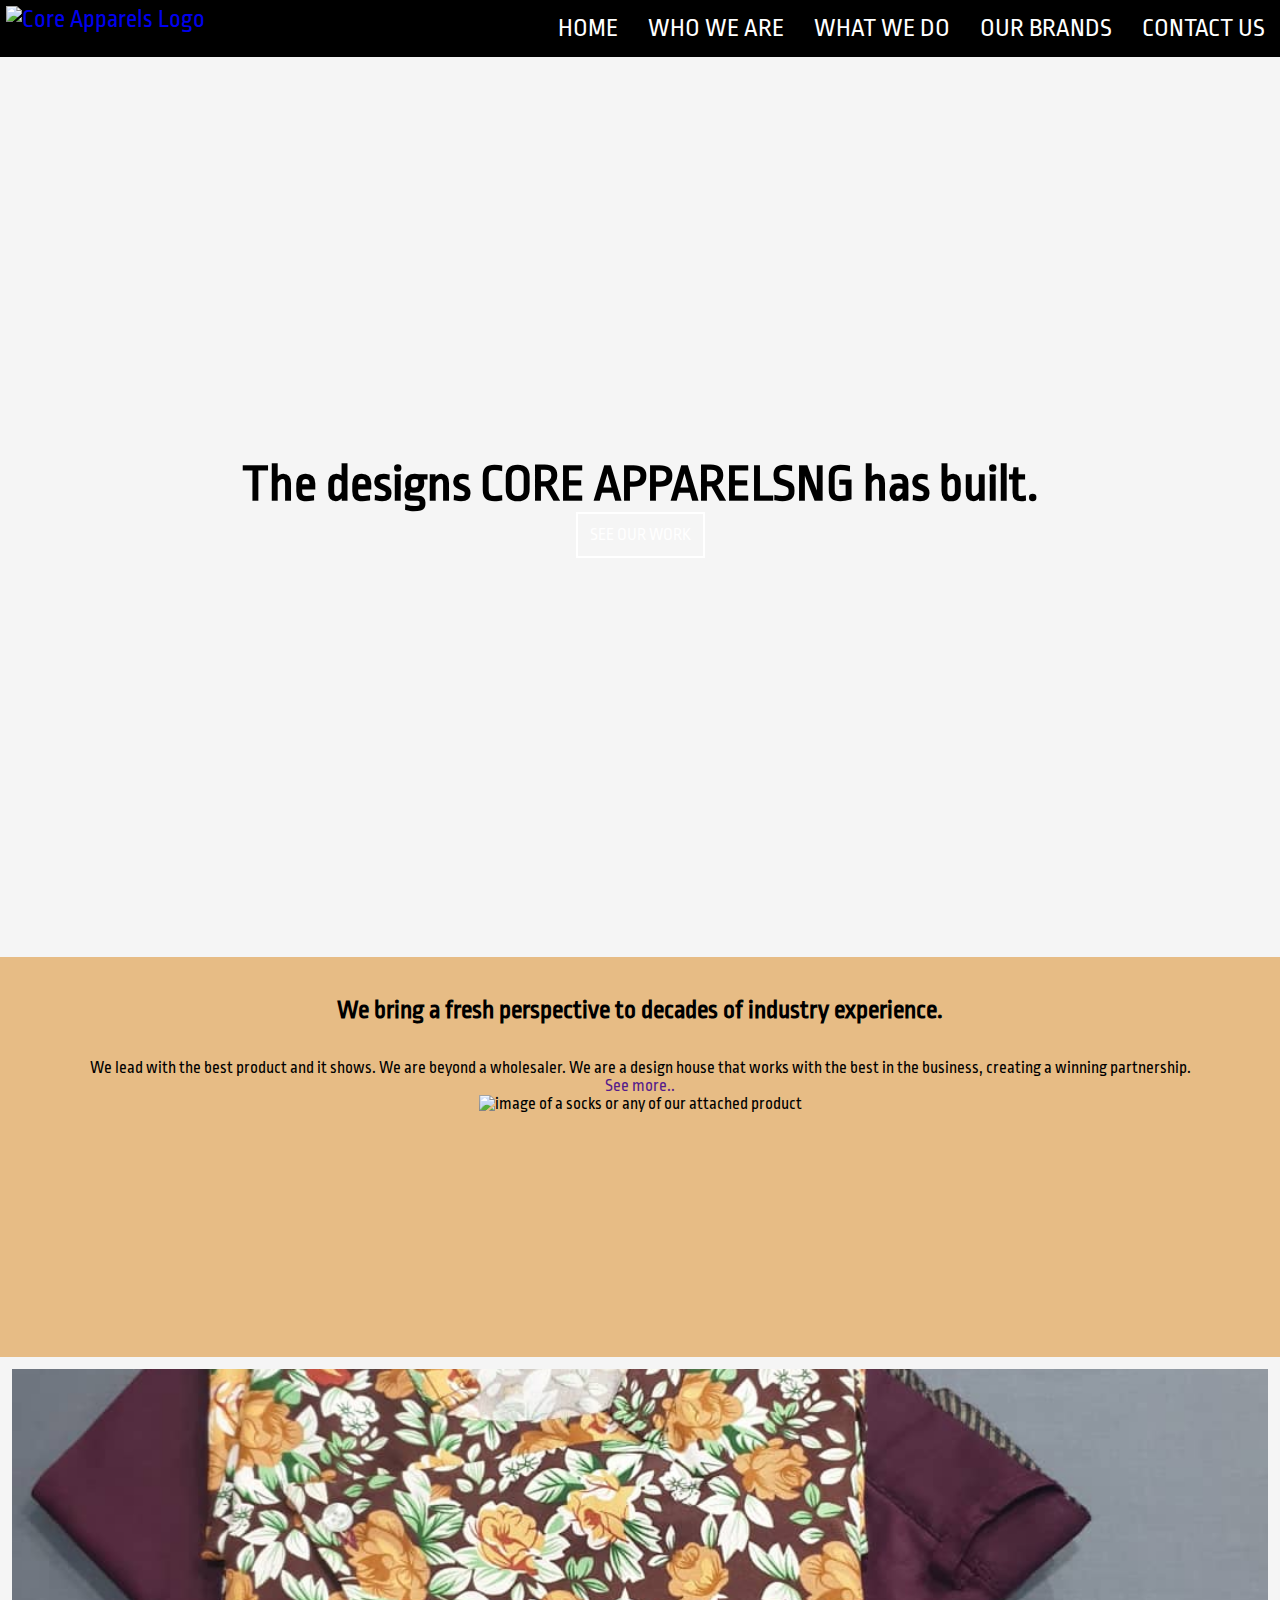
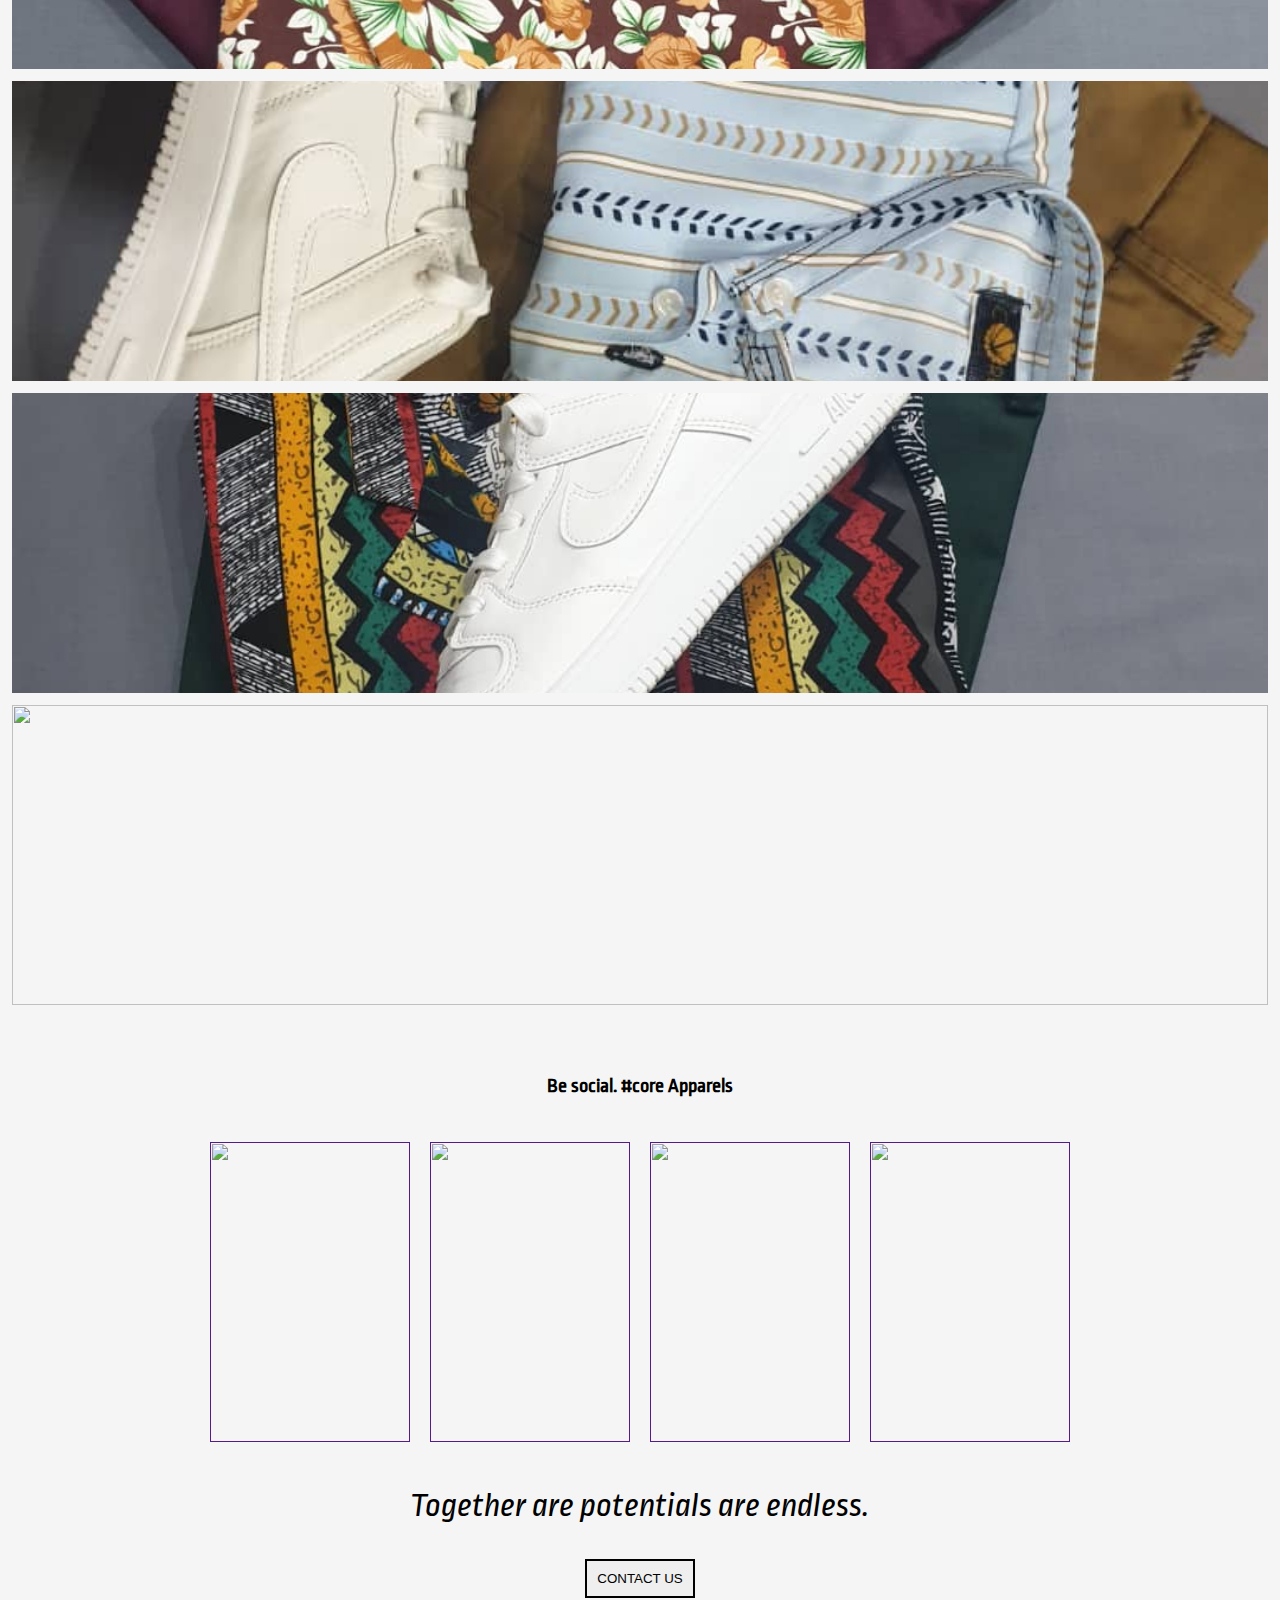
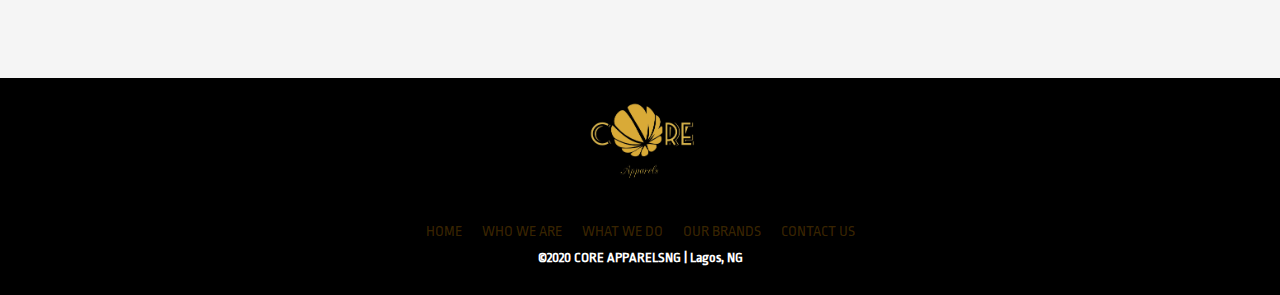
==== index.html @ 0fb3ecb3 "latest update" ====
<!DOCTYPE html>
<html lang="en">
	<head>
    	<meta charset="utf-8">
    	<meta name="description" content="Core Apparelsng">
    	<meta name="keywords" content="one, two, three">
		<meta name="viewport" content="width=device-width, initial-scale=1">

		<title>COREAPPARELSNG WEBSITE</title>

		<!-- external CSS link -->
		<link href="https://fonts.googleapis.com/css2?family=Roboto:ital,wght@0,100;0,300;0,400;0,700;1,100;1,300;1,900&family=Ropa+Sans&display=swap" rel="stylesheet"> 
		<link href="https://fonts.googleapis.com/css2?family=Ropa+Sans&display=swap" rel="stylesheet"> 
		<link rel="stylesheet" href="https://cdnjs.cloudflare.com/ajax/libs/font-awesome/5.12.0-2/css/all.min.css" integrity="sha256-46r060N2LrChLLb5zowXQ72/iKKNiw/lAmygmHExk/o=" crossorigin="anonymous"/>
		<script src="https://unpkg.com/phosphor-icons"></script>
		<link rel="stylesheet" href="css/normalize.css">
		<link rel="stylesheet" href="css/style.css">
	</head>
	<body>
		<header>
			<nav>
				<div class="logo"><a href="/index.html"><img src="./Img/CoreapparelsLogo.PNG" alt="Core Apparels Logo"></a></div>
				<div class="openMenu"><i class="fa fa-bars"></i></div>
				<ul class="mainMenu">
					<li><a href="index.html">Home</a></li>
					<li><a href="">WHO WE ARE</a></li>
					<li><a href="whatWeDo.html">WHAT WE DO</a></li>
					<li><a href="/brands.html">OUR BRANDS</a></li>
					<li><a href="/contactUs.html">contact us</a></li>
					<div class="closeMenu"><i class="fa fa-times"></i></div>
					<span class="icons">
						<i class="fab fa-facebook"></i>
						<i class="fab fa-instagram"></i>
						<i class="fab fa-twitter"></i>
						<!-- <i class="fab fa-github"></i> -->
					</span>
				</ul>
			</nav>
		</header>
		<section id="first-page">
			<h1>The designs CORE APPARELSNG has built.</h1>
			<a class="button" href="">SEE OUR WORK</a>
		</section>
		<section id="second-page">
			<section class="innerSecond">
				<h2>We bring a fresh perspective to decades of industry experience.</h2>
				<p>
					We lead with the best product and it shows. We are beyond a wholesaler. We are a design house that works with the best in the business, creating a winning partnership.
				</p>
				<a href="">See more..</a>
				<img src="" alt="image of a socks or any of our attached product">
			</section>
		</section>
		<section id="thirdPage">
			<section class="gallery-item">
				<img class="innerGallery" src="/Img/2.JPG" alt="">
			</section>
			<section class="gallery-item">
				<img class="innerGallery" src="/Img/3.JPG" alt="">
			</section>
			<section class="gallery-item">
				<img class="innerGallery" src="/Img/11.JPG" alt="">
			</section>
			<section class="gallery-item">
				<img class="innerGallery" src="/Img/weeee.JPG" alt="">
			</section>
			
		</section>
		<section id="fourthPage">
			<h3>Be social. #core Apparels</h3>
			<section class="imgLinkToSocial">
				<a href=""><img src="/Img/IMG_7887.PNG" alt=""></a>
				<a href=""><img src="/Img/IMG_7887.PNG" alt=""></a>
				<a href=""><img src="/Img/weeee.JPG" alt=""></a>
				<a href=""><img src="/Img/BDPZ2615 (1).JPG" alt=""></a>
			</section>
			<p>Together are potentials are endless.</p>
			<button class="contactButton">CONTACT US</button>
		</section>
		<footer>
			<img src="./Img/CoreapparelsLogo-removebgd.png" alt="Core apparel Logo">
			<section class="footerSocial">
				<i class="fab fa-instagram"></i>
				<i class="fab fa-linkedin"></i>
			</section>
			<ul class="mainMenu">
				<li><a href="index.html">Home</a></li>
				<li><a href="">WHO WE ARE</a></li>
				<li><a href="whatWeDo.html">WHAT WE DO</a></li>
				<li><a href="">OUR BRANDS</a></li>
				<li><a href="contactUs.html">contact us</a></li>
			</ul>
			<h5>©2020 CORE APPARELSNG  |  Lagos, NG</h5>
		</footer>

		<script type="text/javascript" src="js/main.js"></script>
	</body>
</html>
---- css/style.css ----
/* Box Model Hack */
*{
    box-sizing: border-box;
    margin: 0;
    padding: 0;
}
   
   /* Clear fix hack */
.clearfix:after {
     content: ".";
     display: block;
     clear: both;
     visibility: hidden;
     line-height: 0;
     height: 0;
}
   
.clear{
     clear: both;
}
   
   /******************************************
    /* LAYOUT
   /*******************************************/
html{
     font-size: 17px;
     overflow-y: scroll;
}
body{
     font-family: 'Roboto', sans-serif;
     font-family: 'Ropa Sans', sans-serif;
     background: whitesmoke;
}
header{
     font-family: 'Ropa Sans', sans-serif;
}
a{
     text-decoration: none;
}
h1,h2,h3,h4{
     color: #000;
}
.button{
     border: 2px solid white;
     padding: 12px;
     color: white;
     transition: padding 1s;
}
.button:hover{
     padding: 30px;
}

   /* header and nav bar  */
nav{
     background:#000;
     color: #fff;
     display: flex;
     justify-content: space-between;
}
nav .mainMenu{
     display: flex;
     list-style: none;
}
nav .mainMenu li a{
     display: inline-block;
     padding: 15px;
     text-decoration: none;
     text-transform: uppercase;
     color: white;
     font-size: 1.5rem;
     
}
nav .mainMenu li a:hover {
     color: orange;
}
nav .openMenu { 
     font-size: 2rem;
     margin: 20px;
     display: none;
     cursor: pointer; 
}
nav .mainMenu .closeMenu , .icons i {
     font-size: 2rem;
     display: none;
     cursor: pointer;
}
.fa-facebook:hover{color: rgb(37, 116, 219);}
.fa-twitter:hover{color: rgb(86,154 , 242);}
.fa-instagram:hover{color: rgb(235, 81, 235);}
.fa-github:hover{color: rgb(231, 128, 60);}
   
nav .logo{
     margin: 6px;
     font-size:25px;
     cursor: pointer;
}
.logo img{
     width: 40px;

}

   /* Content page */
#first-page{
     background-image: url(../Img/alexander-naglesta\ first\ page.jpg);
     background-position: center;
     background-repeat: no-repeat;
     height: 100vh;
     display: flex;
     justify-content: center;
     align-items: center;
     flex-direction: column;
     transition: padding 5s;
}

#first-page h1{
     /* margin-bottom: 100px; */
     font-size: 3rem;
     text-align: center;
}

.button:hover{
     background: white;
     color: black;
}
#second-page{
     background: rgb(231, 188, 133);
     height: 400px;

}

.innerSecond{
     padding-block: 40px;
     padding-inline: 50px;
     display: flex;
     text-align: center;
     flex-direction: column;
     align-items: center;
}

#thirdPage .gallery-item{
     height: 300px;
}

#fourthPage{
     text-align: center;
     margin: 70px;

}
#fourthPage p{
     font-size: 2rem;
}
#fourthPage h3, .imgLinkToSocial, i, p, button{
     margin-top: 35px;

}
#fourthPage > p{
     font-style: italic;
}
.imgLinkToSocial {
     display: flex;
     justify-content: center;
}
.imgLinkToSocial img{
     display: flex;
     justify-content: center;
     width: 200px;
     height: 300px; 
}
.imgLinkToSocial a{
     margin: 10px;
}
#fourthPage i{
     font-size: 4rem;
}
.contactButton{
     padding: 10px;
     border: 2px solid black;
     transition: padding 1s;
     margin-bottom: 10px;
}

.contactButton:hover{
     color: white;
     background: black;
     padding: 17px;
}



footer{
     background: #000;
     color: #fff;
     display: flex;
     justify-content: center;
     align-items: center;
     flex-direction: column;
     padding-bottom: 30px;
}
footer img{
     width: 150px;
     margin-bottom: 0px;
}
footer i{
     font-size: 1.5rem;
     margin: 0;
}
footer .mainMenu{
     display: flex;
     list-style: none;
}
footer .mainMenu li a{
     display: inline-block;
     padding: 20px;
     text-decoration: none;
     text-transform: uppercase;
     color: rgba(255, 166, 0, 0.233);
     font-size: .9rem;
     margin: -10px;
     
}
footer .mainMenu li a:hover {
     color: orange;
}

/* What we do page */

img{
     max-width: 100%;
     height: auto;
}
.gallery{
     margin: 0 0.65rem
}
.gallery-item{
     height: auto;
     margin: 0.5rem;
}
 .gallery-item img{
     width:100%;
     height: 100%;
     object-fit: cover;
}

/* OUR BRNDS */
#headingImgBrands{
     background-image: url(../Img/alexander-naglesta\ first\ page.jpg);
     background-repeat: no-repeat;
     background-position: center;
     background-size: cover;
     height: 200px;
     justify-content: center;
     align-items: center;
}
#headingImgBrands>h2{
     justify-content: center;
     text-align: center;
     text-transform: capitalize;
     color: white;
     padding-block-start: 60px;
     font-size: 2rem;
}
#brandFirstPage{
     text-align: center;
     padding-inline: 200px;
     font-size: large;
     margin-block: 35px;
     padding-block: 40px;
     border-bottom: 1px solid black;
     
}
#brandFirstPage h1{
     font-size: 4rem;
}
.brandFirstPageInnerSection p{
     padding-inline: 70px;
     color: rgba(0, 0, 0, 0.564);
     justify-content: center;
}
.brandSecondPageInnerSection{
     margin-block-start: 100px;
}
.brandSecondPageInnerSection h2{
     text-align: center;
     color: rgba(203, 178, 35, 0.604);
     margin-block-end: 40px;
     /* padding-inline-start: 13px; */

}

.brandLittleImages {
     display: flex;
     justify-content: center;
}
.brandLittleImages img{
     display: flex;
     justify-content: center;
     width: 230px;
     height: 200px;
     border: 1px solid red;
     margin: 4px;
}



/* contact us page  */
#formPage{
display: flex;
flex-direction: column;
justify-content: center;
text-align: center;
background: rgb(231, 188, 133);
}
.contactForm{
     display: flex;
     flex-direction: column;
     margin-inline: 10%;
     margin-block:10px ;
     text-align: left;
     
}
.contactForm input{
     padding: 20px;
     margin-block-end: 20px;
}
.contactForm label{
     justify-content:flex-start;
}
#writeYourMessage{
     padding-bottom: 100px;
}
.contactForm button{
     /* border: 2px solid white; */
     padding: 12px;
     margin-inline: 30%;
     /* color: white; */
}

@media(max-width: 800px){
     nav .mainMenu {
       height: 100vh;
       position: fixed;
       top: 0;
       right: 0;
       left: 0;
       z-index:10;
       flex-direction: column;
       justify-content: center;
       align-content: center;
       background: black;
       transition: top 1s ease;
       display: none;
     }
     nav .mainMenu .closeMenu{
       display: block;
       position: absolute;
       top:20px;
       right: 20px;
     }
     nav .openMenu{
       display: block;
     }
     nav .mainMenu li a:hover{
       background: none;
       color: rgb(223, 110, 34);
       font-size: 1.6rem;
     }
     .icons i{
       display: inline-block;
       padding: 40px;
     }
     #thirdPageImage{
          display: block;
          margin: 0 auto;
          width: 100%;
          height: 70vh;
          padding: 40px;
     }
     .imgLinkToSocial{
          display: grid;
          grid-template-columns: repeat(2,1fr);
     }
     .brandLittleImages{
          display: grid;
          grid-template-columns: repeat(2,1fr);
     }
   
}
@media(max-width: 430px){
     html{
          font-size: 13px;
     }
     .icons i{
          padding: 30px;
     }

     /* thirdpage */
     .gallery-item img{
          max-width: 100%;
          height: auto;
     }
     #thirdPage{
          margin-inline: 0.06rem; 
     }
     .gallery-item{
          height:auto;
          margin:0.5rem;
     }
     .gallery-item .innerGallery{
          width: 100%;
          height: 100%;
          object-fit: cover;

     }
     #fourthPage{
          margin:0;
     }
     .imgLinkToSocial{
          display: grid;
          grid-template-columns: repeat(1fr);
          padding: 0;
          gap: 0.2rem;
     }
     .imgLinkToSocial img{
          width: 100%;
     }
     .gallery{
          display: grid;
     }

     
}
@media (min-width: 900px) {
     .gallery{
          display: grid;
          grid-template-columns: repeat(2, 1fr);
          grid-template-rows: repeat(4,700px);
          grid-auto-flow: row dense;
     }
     .gallery-item{
          margin: 0.7rem;
     }
     .gallery-item:first-child{
          grid-row: span 1;
     }

   
/******************************************/
/*******************************************/

   
/******************************************
/* ADDITIONAL STYLES
/*******************************************/
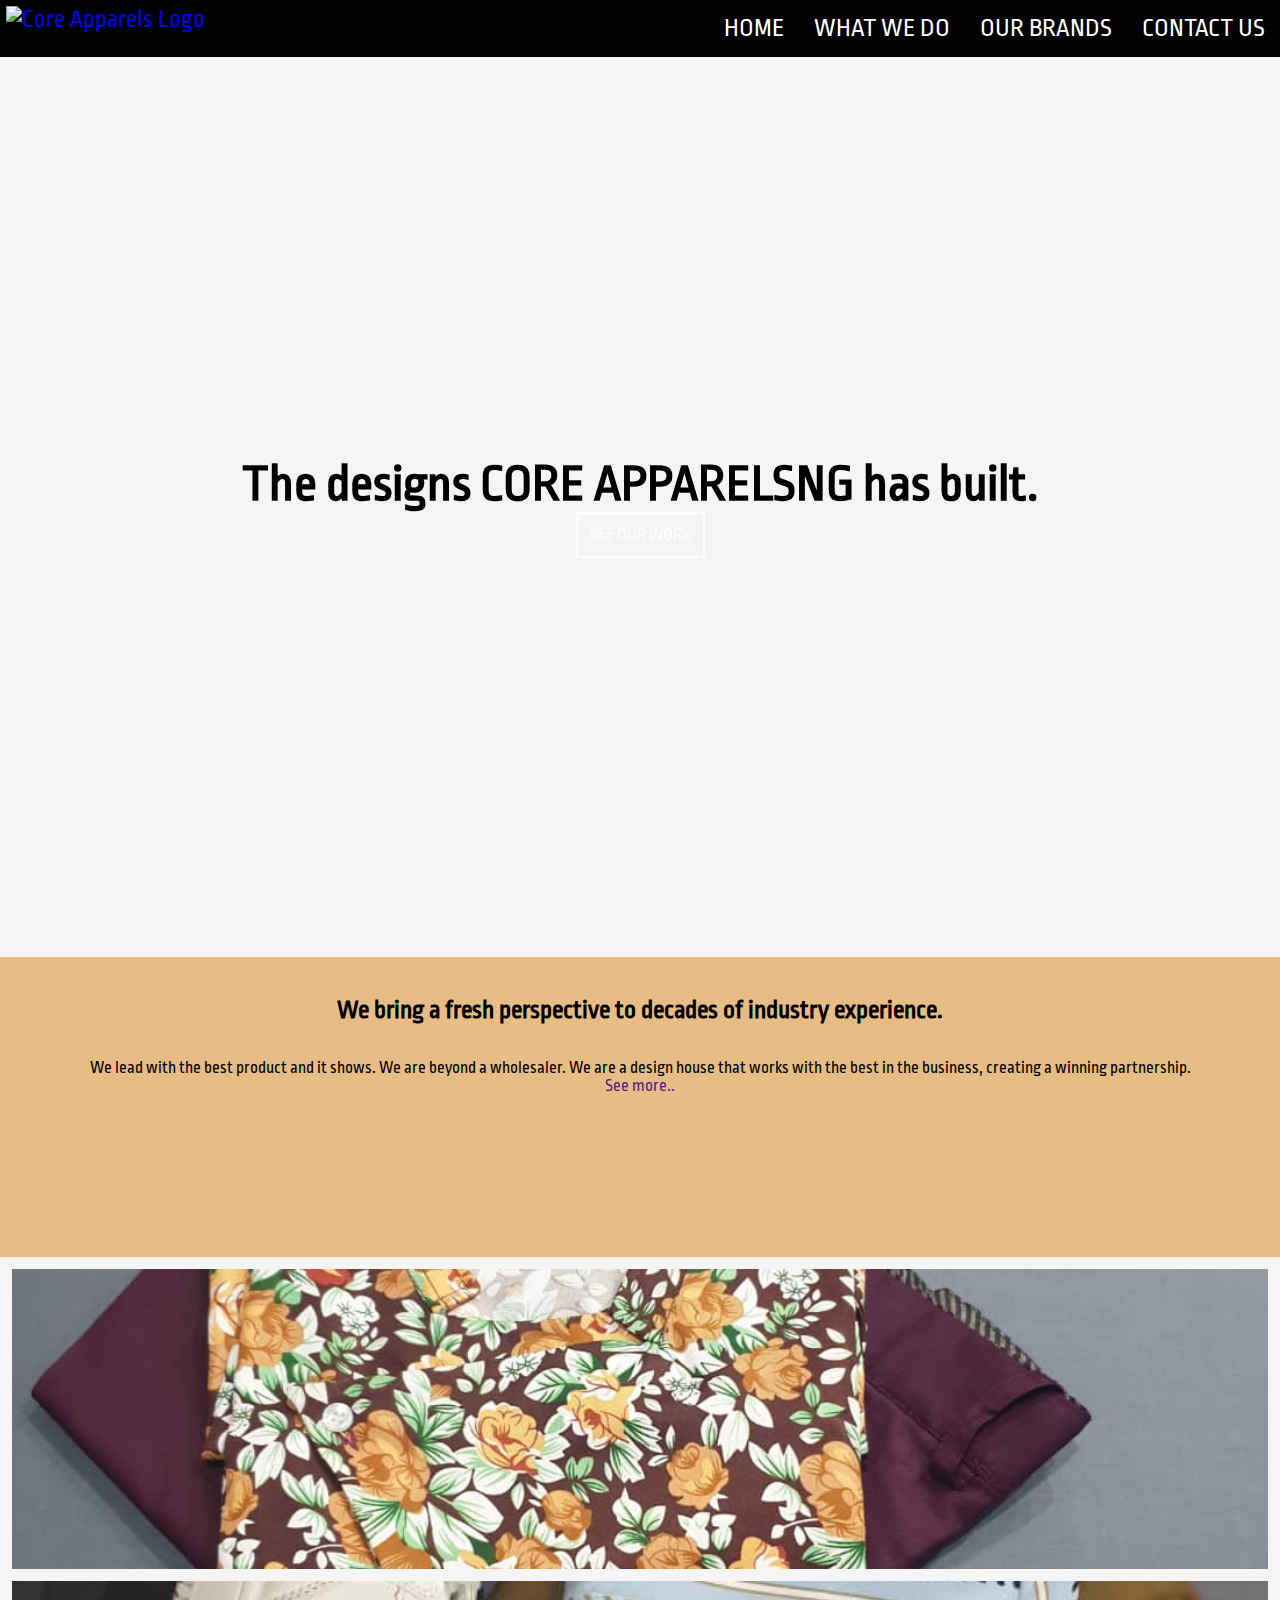
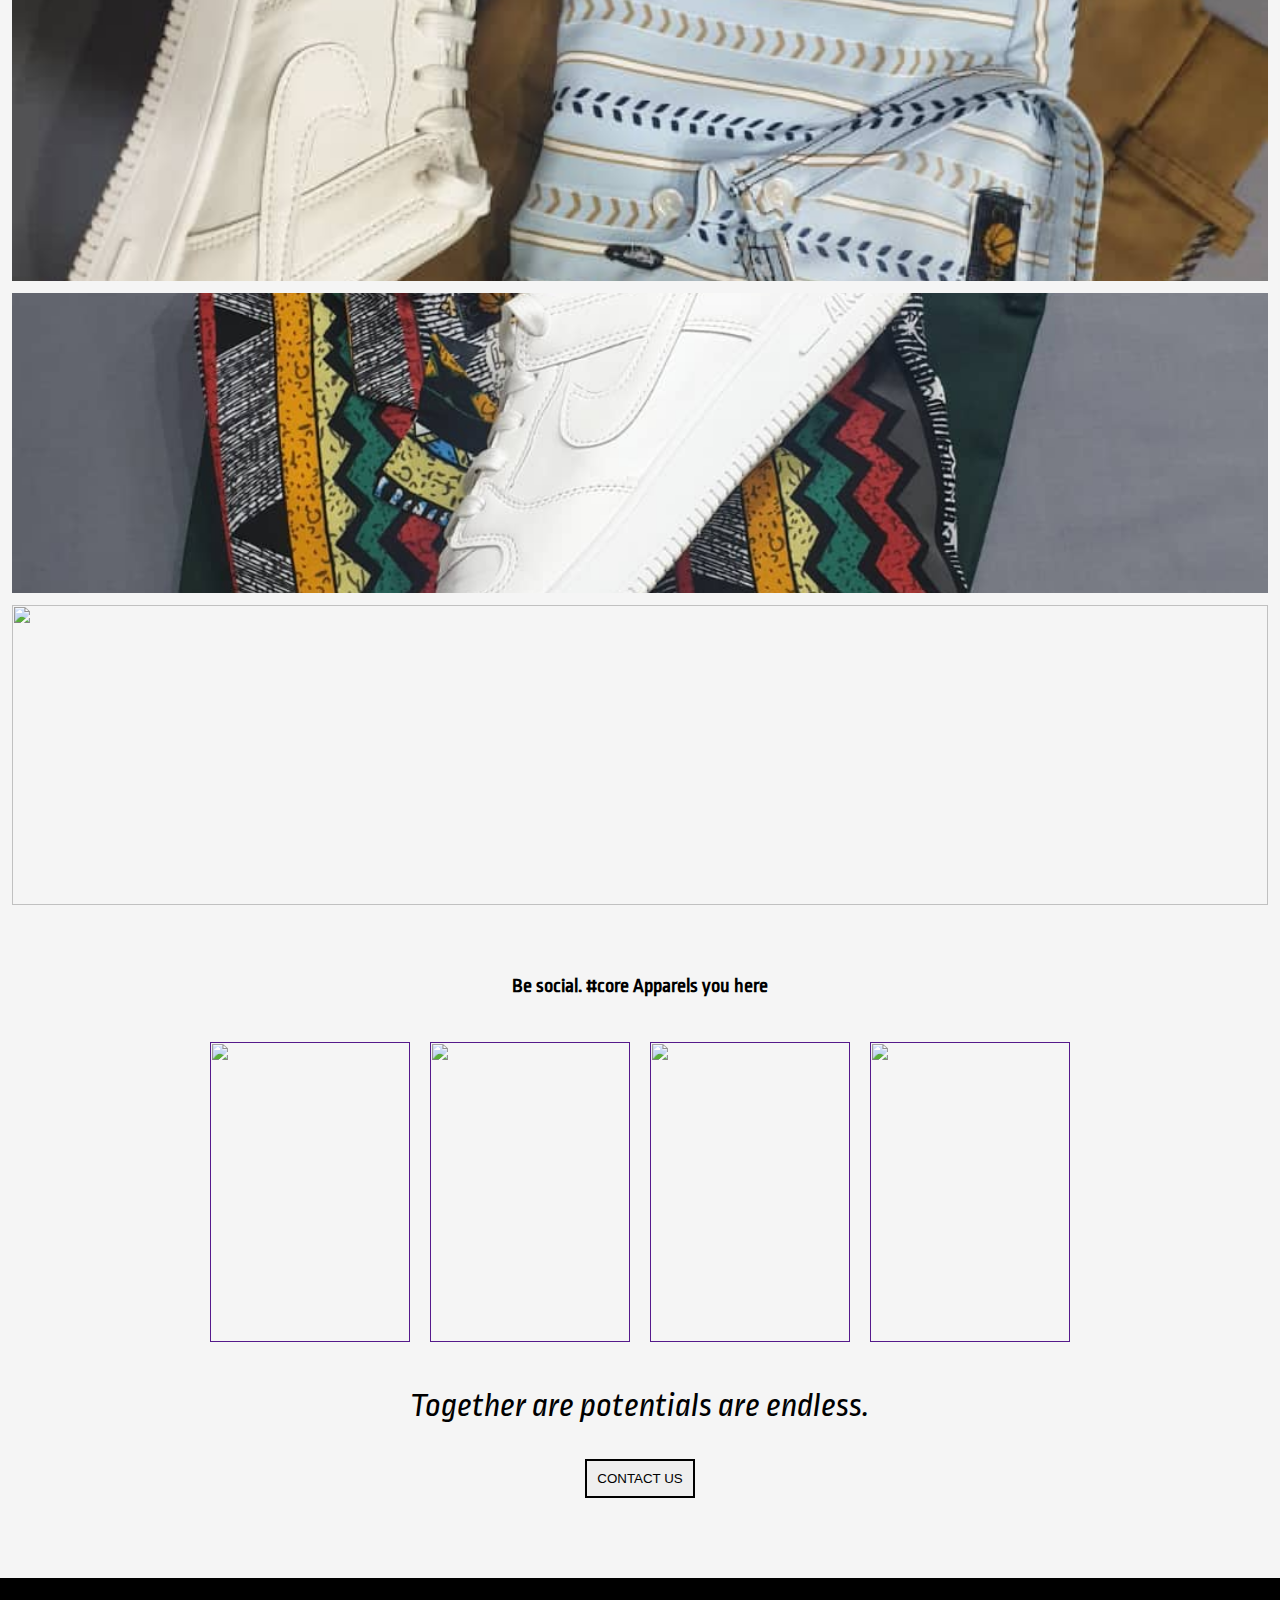
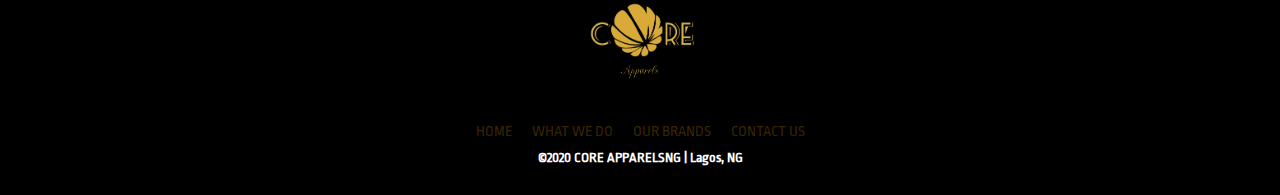
==== commit cf56ea40: "adjustment of footer color and brand page image grid amendment, and responsiveness. also the removal" ====
--- a/index.html
+++ b/index.html
@@ -23,7 +23,7 @@
 				<div class="openMenu"><i class="fa fa-bars"></i></div>
 				<ul class="mainMenu">
 					<li><a href="index.html">Home</a></li>
-					<li><a href="">WHO WE ARE</a></li>
+					<!-- <li><a href="">WHO WE ARE</a></li> -->
 					<li><a href="whatWeDo.html">WHAT WE DO</a></li>
 					<li><a href="/brands.html">OUR BRANDS</a></li>
 					<li><a href="/contactUs.html">contact us</a></li>
@@ -47,8 +47,8 @@
 				<p>
 					We lead with the best product and it shows. We are beyond a wholesaler. We are a design house that works with the best in the business, creating a winning partnership.
 				</p>
-				<a href="">See more..</a>
-				<img src="" alt="image of a socks or any of our attached product">
+				<!-- link to our social media or other pages -->
+				<a href="">See more..</a> 
 			</section>
 		</section>
 		<section id="thirdPage">
@@ -67,7 +67,7 @@
 			
 		</section>
 		<section id="fourthPage">
-			<h3>Be social. #core Apparels</h3>
+			<h3>Be social. #core Apparels you here</h3>
 			<section class="imgLinkToSocial">
 				<a href=""><img src="/Img/IMG_7887.PNG" alt=""></a>
 				<a href=""><img src="/Img/IMG_7887.PNG" alt=""></a>
@@ -85,9 +85,9 @@
 			</section>
 			<ul class="mainMenu">
 				<li><a href="index.html">Home</a></li>
-				<li><a href="">WHO WE ARE</a></li>
+				<!-- <li><a href="">WHO WE ARE</a></li> -->
 				<li><a href="whatWeDo.html">WHAT WE DO</a></li>
-				<li><a href="">OUR BRANDS</a></li>
+				<li><a href="brands.html">OUR BRANDS</a></li>
 				<li><a href="contactUs.html">contact us</a></li>
 			</ul>
 			<h5>©2020 CORE APPARELSNG  |  Lagos, NG</h5>
--- a/css/style.css
+++ b/css/style.css
@@ -124,7 +124,7 @@
 }
 #second-page{
      background: rgb(231, 188, 133);
-     height: 400px;
+     height: 300px;
 
 }
 
@@ -135,6 +135,7 @@
      text-align: center;
      flex-direction: column;
      align-items: center;
+     /* background-image: url(../Img/weeee.JPG); */
 }
 
 #thirdPage .gallery-item{
@@ -283,23 +284,19 @@
      text-align: center;
      color: rgba(203, 178, 35, 0.604);
      margin-block-end: 40px;
-     /* padding-inline-start: 13px; */
-
-}
-
-.brandLittleImages {
-     display: flex;
-     justify-content: center;
-}
+}
+.brandLittleImages{
+     display: grid;
+     justify-content: center;
+     grid-template-columns: repeat(5,1fr);
+     gap: 10px;
+}
+
+
 .brandLittleImages img{
-     display: flex;
-     justify-content: center;
-     width: 230px;
-     height: 200px;
-     border: 1px solid red;
-     margin: 4px;
-}
-
+     width: 300px;
+     height: 200px; 
+}
 
 
 /* contact us page  */
@@ -329,10 +326,9 @@
      padding-bottom: 100px;
 }
 .contactForm button{
-     /* border: 2px solid white; */
      padding: 12px;
      margin-inline: 30%;
-     /* color: white; */
+
 }
 
 @media(max-width: 800px){
@@ -379,12 +375,26 @@
           display: grid;
           grid-template-columns: repeat(2,1fr);
      }
+
+     #brandFirstPage{
+          padding: 0;
+     }
      .brandLittleImages{
-          display: grid;
-          grid-template-columns: repeat(2,1fr);
-     }
-   
-}
+          grid-template-columns: repeat(3,1fr);
+          gap: 10px;
+          padding-inline: 25px;
+     }
+     .imgLinkToSocial img{
+          width: 200px;
+          height: 200px; 
+     }
+     
+     footer .mainMenu li a {
+          color: orange;
+     }
+   
+}
+
 @media(max-width: 430px){
      html{
           font-size: 13px;
@@ -426,9 +436,13 @@
      .gallery{
           display: grid;
      }
-
-     
-}
+     .brandLittleImages{
+          grid-template-columns: repeat(2,1fr);
+          gap: 0.2rem;
+          padding-inline: 20px;
+     }
+}
+
 @media (min-width: 900px) {
      .gallery{
           display: grid;
@@ -442,8 +456,7 @@
      .gallery-item:first-child{
           grid-row: span 1;
      }
-
-   
+}  
 /******************************************/
 /*******************************************/
 
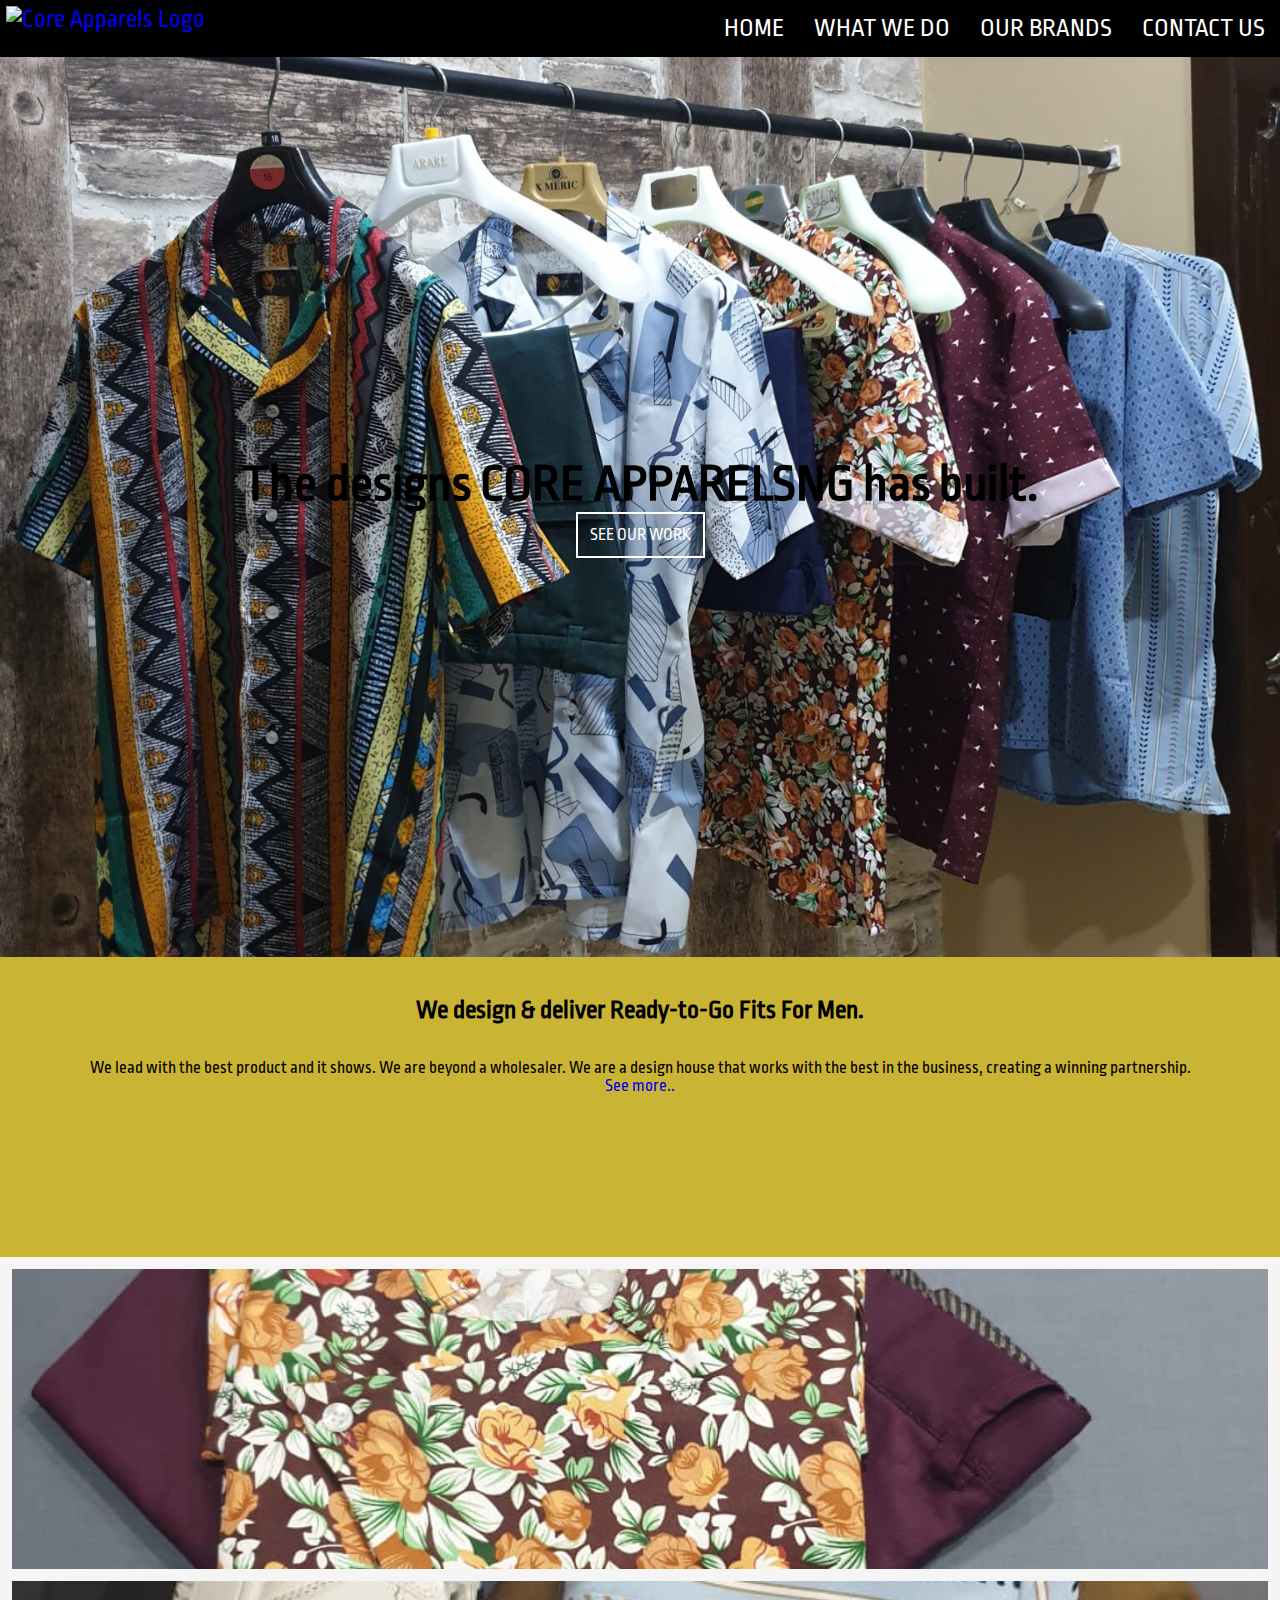
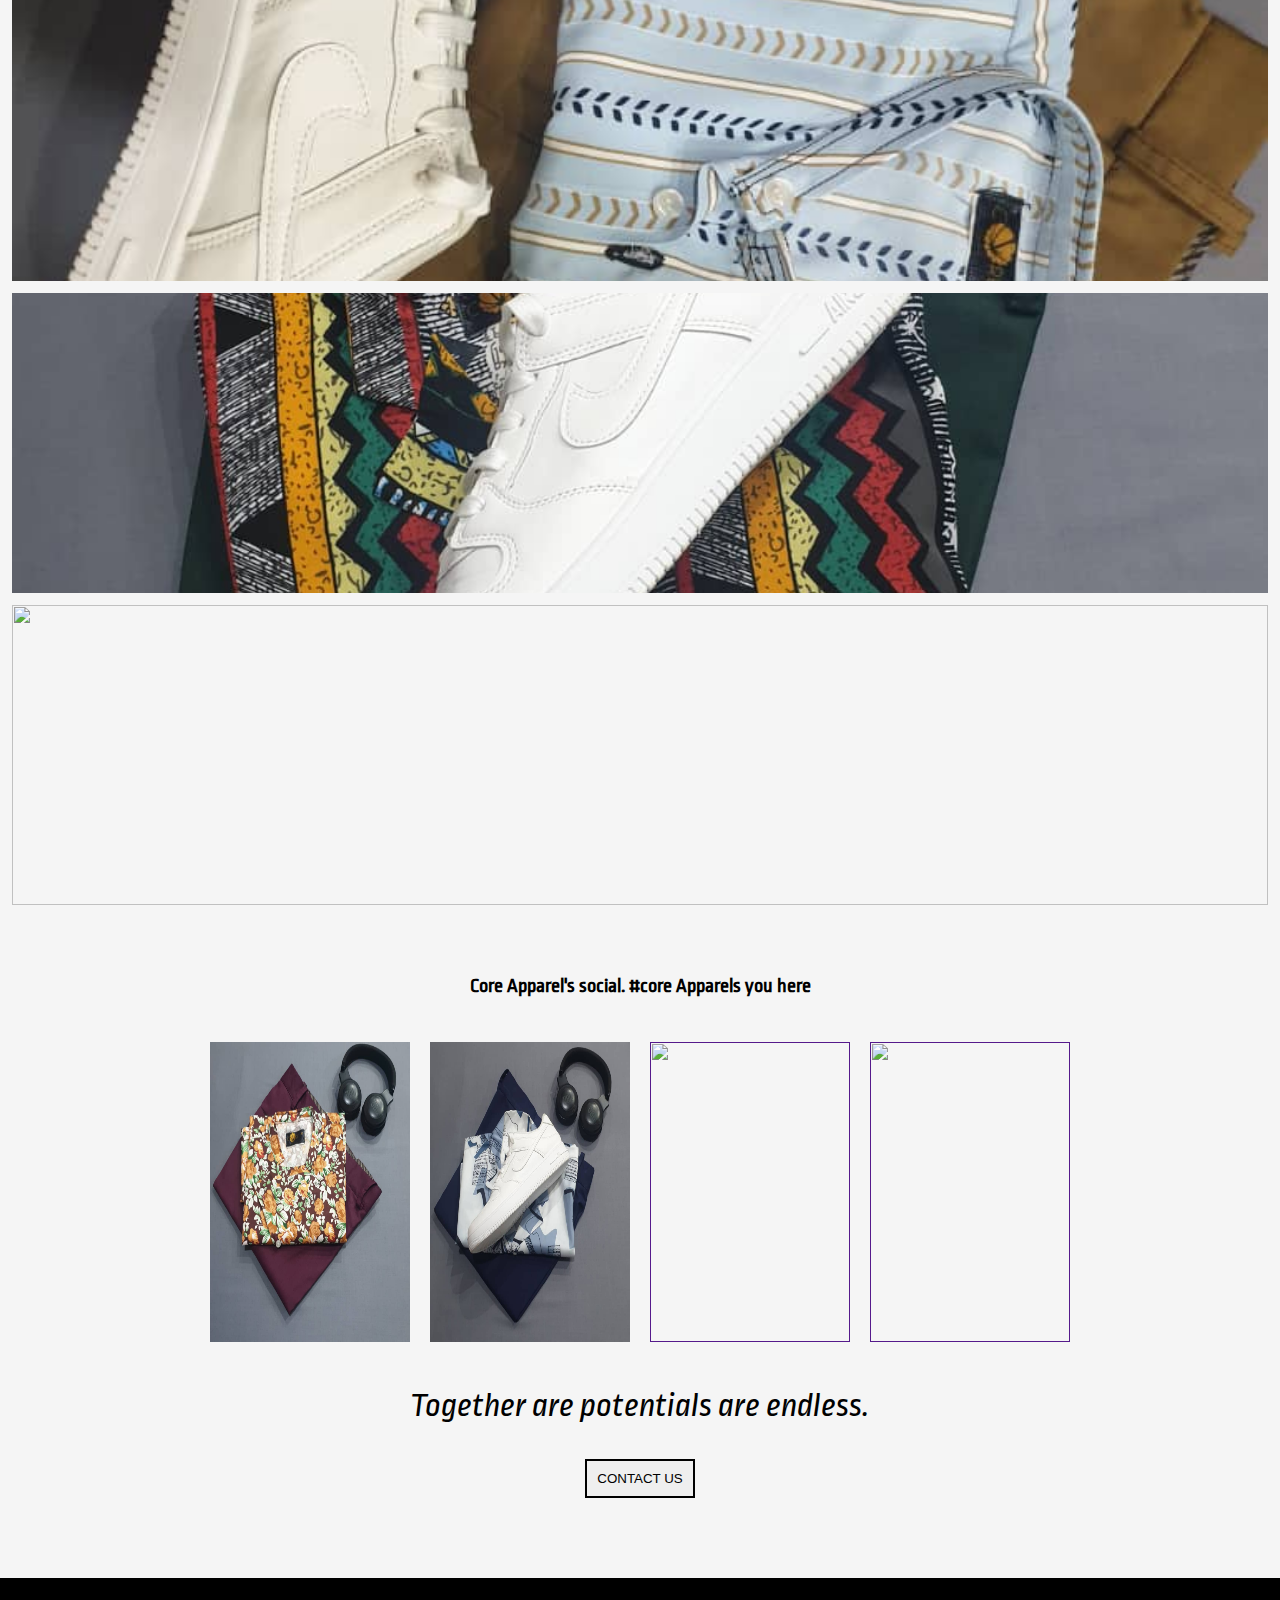
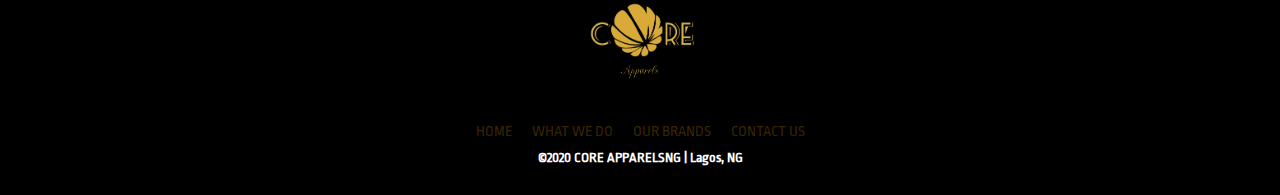
==== commit a7674433: "changes of firstPage image and addition of links to social media icons" ====
--- a/index.html
+++ b/index.html
@@ -29,9 +29,9 @@
 					<li><a href="/contactUs.html">contact us</a></li>
 					<div class="closeMenu"><i class="fa fa-times"></i></div>
 					<span class="icons">
-						<i class="fab fa-facebook"></i>
-						<i class="fab fa-instagram"></i>
-						<i class="fab fa-twitter"></i>
+						<a href="https://www.instagram.com/coreapparelng/" target="_blank"><i class="fab fa-instagram"></i></a>
+						<a href=""><i class="fab fa-facebook"></i></a>
+						<a href=""><i class="fab fa-twitter"></i></a>
 						<!-- <i class="fab fa-github"></i> -->
 					</span>
 				</ul>
@@ -43,12 +43,12 @@
 		</section>
 		<section id="second-page">
 			<section class="innerSecond">
-				<h2>We bring a fresh perspective to decades of industry experience.</h2>
+				<h2>We design & deliver Ready-to-Go Fits For Men.</h2>
 				<p>
 					We lead with the best product and it shows. We are beyond a wholesaler. We are a design house that works with the best in the business, creating a winning partnership.
 				</p>
 				<!-- link to our social media or other pages -->
-				<a href="">See more..</a> 
+				<a href="https://www.instagram.com/coreapparelng/" target="_blank">See more..</a> 
 			</section>
 		</section>
 		<section id="thirdPage">
@@ -67,21 +67,21 @@
 			
 		</section>
 		<section id="fourthPage">
-			<h3>Be social. #core Apparels you here</h3>
+			<h3>Core Apparel's social. #core Apparels you here</h3>
 			<section class="imgLinkToSocial">
-				<a href=""><img src="/Img/IMG_7887.PNG" alt=""></a>
-				<a href=""><img src="/Img/IMG_7887.PNG" alt=""></a>
+				<a href="https://www.instagram.com/coreapparelng/"><img src="/Img/2.JPG" alt=""></a>
+				<a href="https://www.instagram.com/p/CW7166QIiNK/"><img src="/Img/4.JPG" alt=""></a>
 				<a href=""><img src="/Img/weeee.JPG" alt=""></a>
 				<a href=""><img src="/Img/BDPZ2615 (1).JPG" alt=""></a>
 			</section>
 			<p>Together are potentials are endless.</p>
-			<button class="contactButton">CONTACT US</button>
+			<a href="contactUs.html" target="_blank"><button class="contactButton">CONTACT US</button></a>
 		</section>
 		<footer>
 			<img src="./Img/CoreapparelsLogo-removebgd.png" alt="Core apparel Logo">
 			<section class="footerSocial">
-				<i class="fab fa-instagram"></i>
-				<i class="fab fa-linkedin"></i>
+				<a href="https://www.instagram.com/coreapparelng/" target="blank"><i class="fab fa-instagram"></i></a>
+				<a href=""><i class="fab fa-twitter"></i></a>
 			</section>
 			<ul class="mainMenu">
 				<li><a href="index.html">Home</a></li>
--- a/css/style.css
+++ b/css/style.css
@@ -84,6 +84,9 @@
      display: none;
      cursor: pointer;
 }
+.fa-facebook,.fa-twitter,.fa-instagram{
+     color: #fff;
+}
 .fa-facebook:hover{color: rgb(37, 116, 219);}
 .fa-twitter:hover{color: rgb(86,154 , 242);}
 .fa-instagram:hover{color: rgb(235, 81, 235);}
@@ -101,10 +104,12 @@
 
    /* Content page */
 #first-page{
-     background-image: url(../Img/alexander-naglesta\ first\ page.jpg);
+     background-image: url(../Img/20211201_000633-1-1536x1499.jpg);
      background-position: center;
+     background-size: cover;
      background-repeat: no-repeat;
      height: 100vh;
+     width: auto;
      display: flex;
      justify-content: center;
      align-items: center;
@@ -123,7 +128,8 @@
      color: black;
 }
 #second-page{
-     background: rgb(231, 188, 133);
+     /* background: rgb(231, 188, 133); */
+     background-color: rgba(197, 172, 28, 0.89);
      height: 300px;
 
 }
@@ -364,6 +370,13 @@
        display: inline-block;
        padding: 40px;
      }
+     #first-page{
+          background-image: url(../Img/20211201_000633-1-1536x1499.jpg);
+          background-position: center;
+          background-size: cover;
+          /* background-repeat: no-repeat; */
+          /* height: 40vh; */
+     }
      #thirdPageImage{
           display: block;
           margin: 0 auto;
@@ -402,6 +415,14 @@
      .icons i{
           padding: 30px;
      }
+     #first-page{
+          background-image: url(../Img/20211201_000633-1-1536x1499.jpg);
+          background-position: center;
+          background-size: cover;
+          /* background-repeat: no-repeat; */
+          height: 40vh;
+          width: auto;
+     }
 
      /* thirdpage */
      .gallery-item img{
